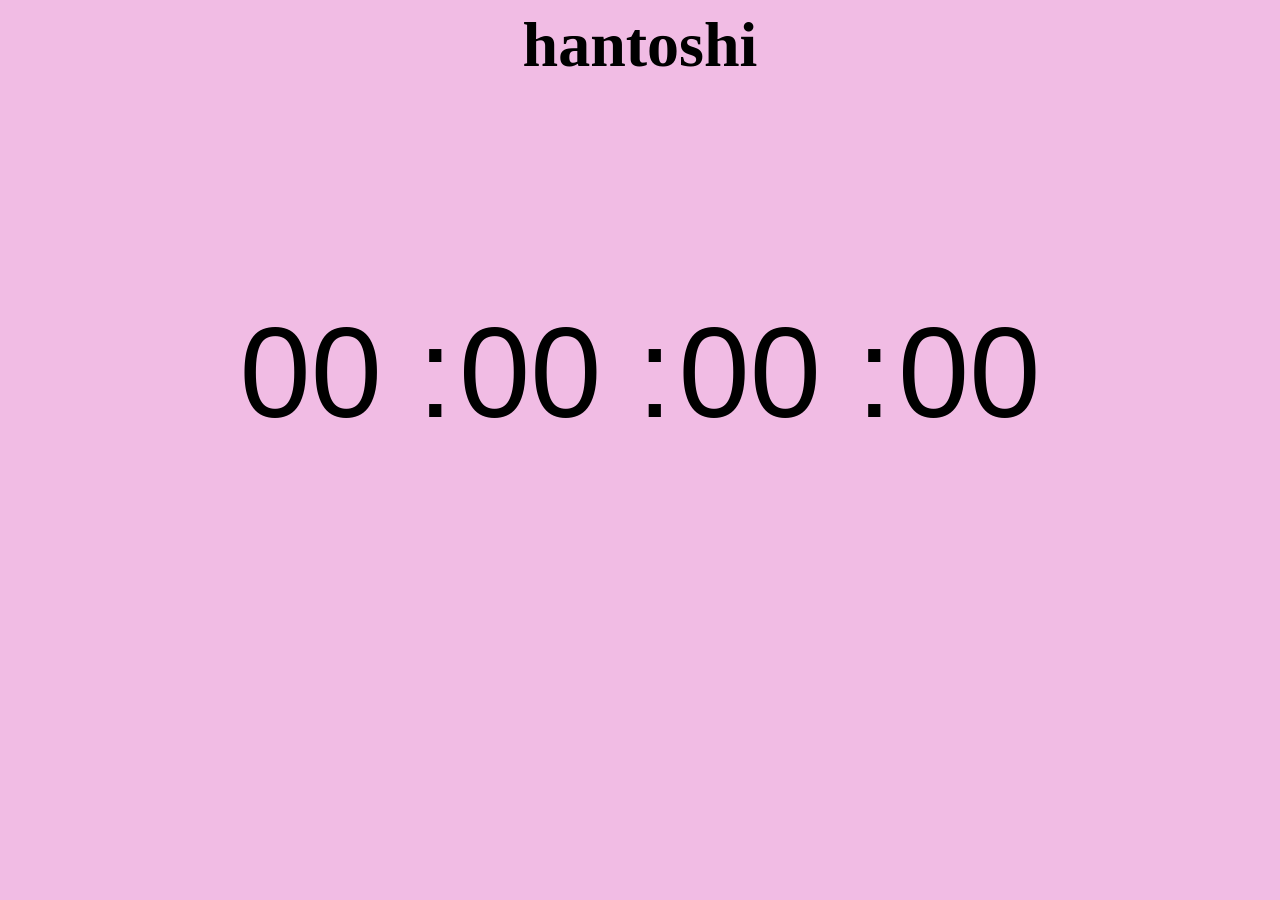
==== six_xis/html/index.html @ 2af6976c "test for her" ====
<html>
    <head>
            <link rel="stylesheet" href="../css/style.css">


    </head>

    <body>
<div class="container">

<center><h1>hantoshi</h1></center>

<div class="countdown-container">
    <div class="time-box">
        <span id="days">00</span>
        <span class="label">:</span>
    </div>
    <div class="time-box">
        <span id="hours">00</span>
        <span class="label">:</span>
    </div>
    <div class="time-box">
        <span id="minutes">00</span>
        <span class="label">:</span>
    </div>
    <div class="time-box">
        <span id="seconds">00</span>
    
    </div>
    </div>

</div>

<script src="../js/clock_calc.js"></script>

</html>
---- six_xis/css/style.css ----
@import url('https://fonts.googleapis.com/css2?family=Merriweather:ital,opsz,wght@0,18..144,300..900;1,18..144,300..900&display=swap');


.countdown-container {
  display: flex;
  justify-content: center;
  align-items: center;
  height: 100vh;
  font-family: Arial, sans-serif;
}

.time-box {
    font-size: 30px;
    padding: 6px;
}

/* Media query for iPhone SE and similar small screens */
@media screen and (min-width: 375px) and (min-width: 667px) {

.countdown-container {
  display: flex;
  justify-content: center;
  align-items: center;
  height: 55vh;
  font-family: Arial, sans-serif;
}

    body {
        background-color: rgb(241, 188, 228);  /* Your test value */
    }
    
    /* Optional: adjust other elements for small screens */
    .time-box {
        padding: 3px;
        font-size: 128px;

    }
    
    h1 {
        font-size: 64px;
    }
}
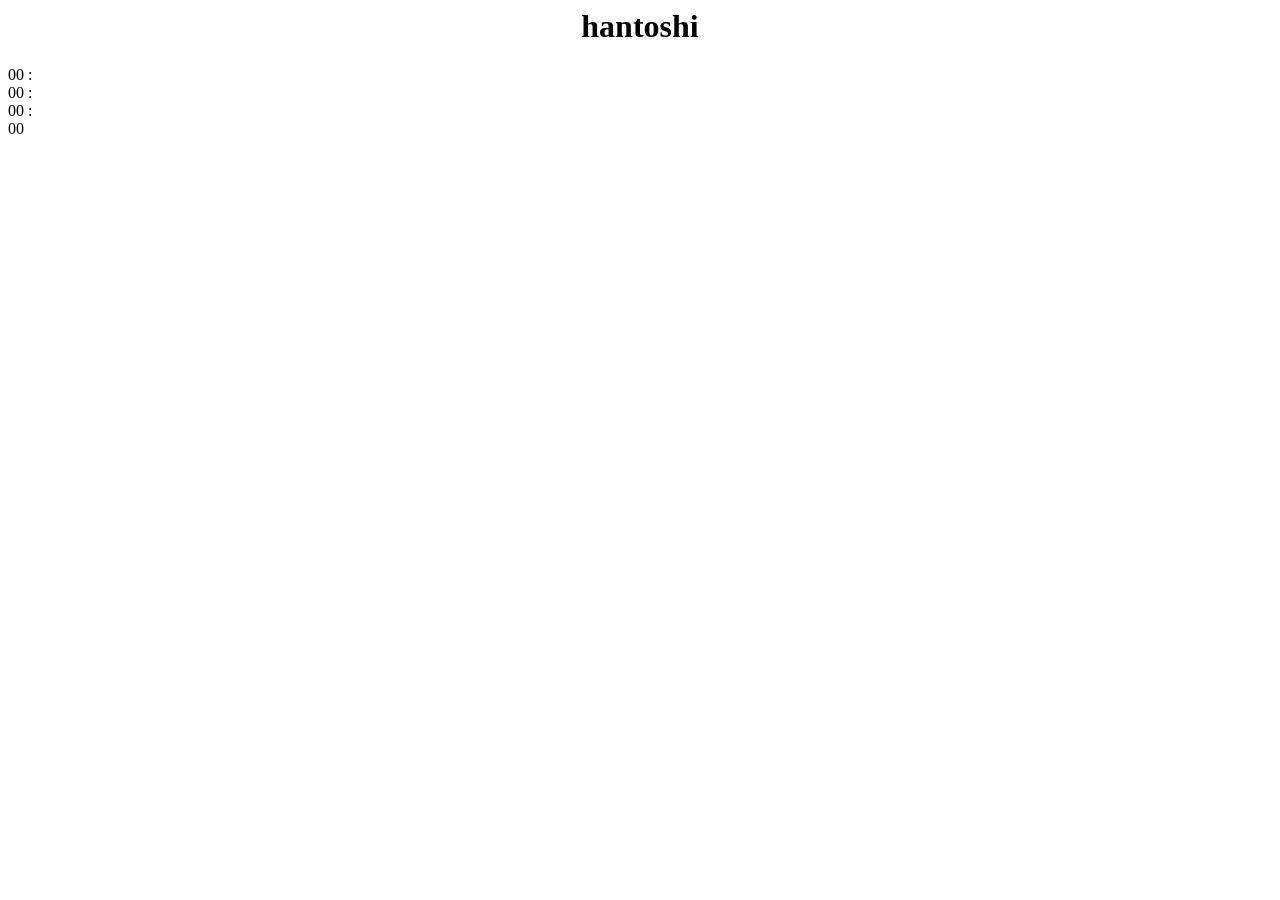
==== commit da45ddf4: "Update index.html" ====
--- a/six_xis/html/index.html
+++ b/six_xis/html/index.html
@@ -1,6 +1,6 @@
 <html>
     <head>
-            <link rel="stylesheet" href="../css/style.css">
+            <link rel="stylesheet" href="css/style.css">
 
 
     </head>
@@ -31,6 +31,6 @@
 
 </div>
 
-<script src="../js/clock_calc.js"></script>
+<script src="js/clock_calc.js"></script>
 
 </html>
